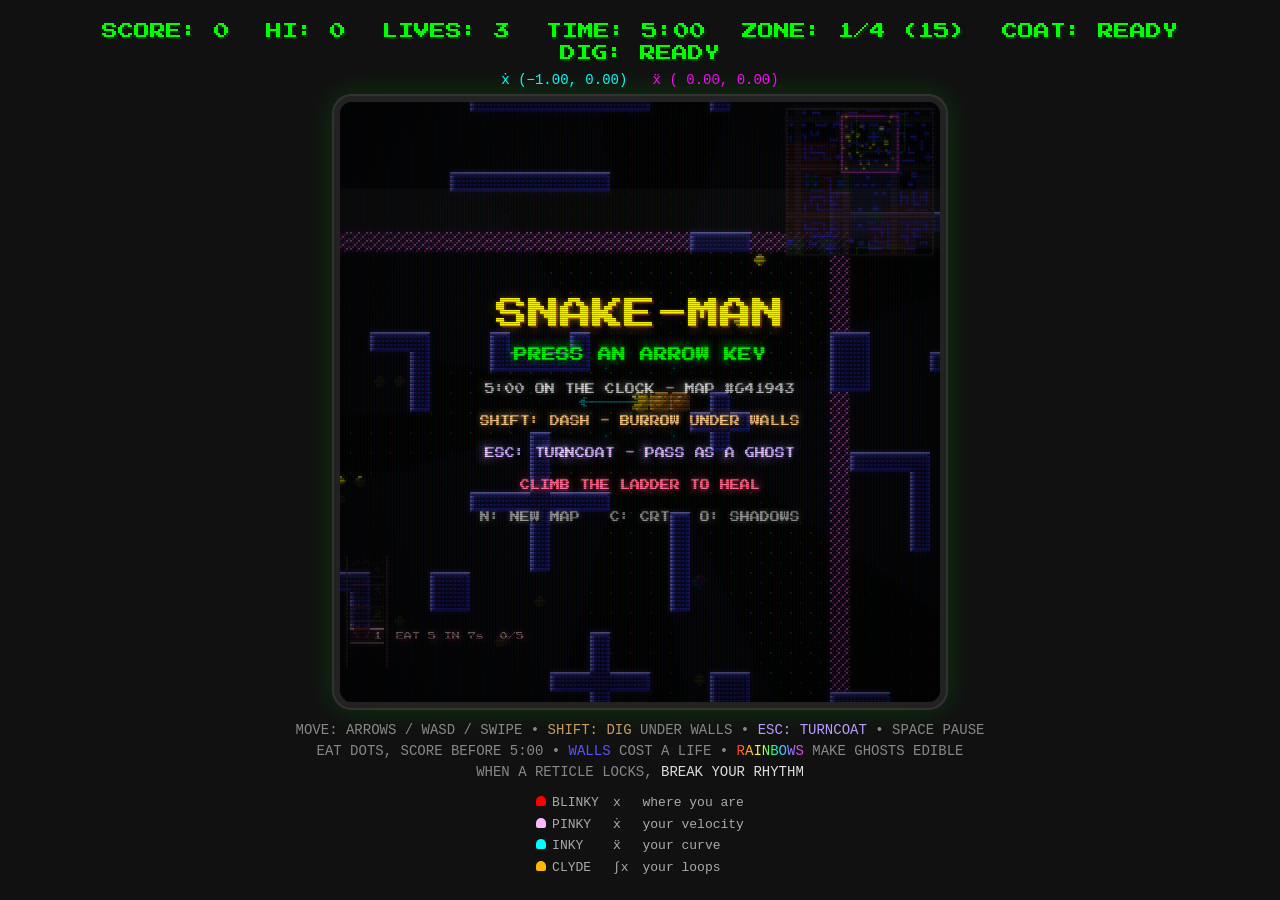
==== snake-man.html @ 8e8dd1f4 "Add Snake-Man to the portfolio" ====
<!DOCTYPE html>
<html lang="en">
<head>
    <meta charset="UTF-8">
    <meta name="viewport" content="width=device-width, initial-scale=1, maximum-scale=1, user-scalable=no, viewport-fit=cover">
    <title>SNAKE-MAN: TOROIDAL EDITION</title>
    <script>
        // Touch mode: a touch-only device, the Android app (?app=1 / its user agent), or ?pad=1.
        (() => {
            const q = new URLSearchParams(location.search);
            const touchOnly = matchMedia('(pointer: coarse)').matches && !matchMedia('(any-pointer: fine)').matches;
            const app = q.has('app') || navigator.userAgent.includes('SnakeManApp');
            if (touchOnly || app || q.has('pad')) document.documentElement.classList.add('touch');
        })();
    </script>
    <link rel="preconnect" href="https://fonts.googleapis.com">
    <link rel="preconnect" href="https://fonts.gstatic.com" crossorigin>
    <link href="https://fonts.googleapis.com/css2?family=Press+Start+2P&display=swap" rel="stylesheet">
    <style>
        body {
            background: #111;
            display: flex;
            flex-direction: column;
            align-items: center;
            justify-content: center;
            min-height: 100vh;
            margin: 0;
            padding: 12px 16px;
            box-sizing: border-box;
            color: #0f0;
            font-family: 'Courier New', monospace;
        }
        canvas {
            border: 6px solid #222;
            border-radius: 18px;
            box-shadow: 0 0 0 2px #333, 0 0 30px rgba(0, 255, 0, 0.18), inset 0 0 40px #000;
            image-rendering: pixelated;
            background: #000;
            width: min(600px, 92vw);
            height: auto;
            touch-action: none;
        }
        .stats {
            display: flex;
            flex-wrap: wrap;
            justify-content: center;
            gap: 6px 36px;
            font-family: 'Press Start 2P', 'Courier New', monospace;
            font-size: 16px;
            text-shadow: 2px 2px 0 #030;
            margin-bottom: 10px;
        }
        #time.low { color: #f33; }
        .kin {
            font-size: 14px;
            color: #6a6;
            margin-bottom: 8px;
            min-height: 1em;
        }
        .kin .v { color: #0ff; }
        .kin .a { color: #f0f; }
        .help {
            margin-top: 12px;
            color: #888;
            text-align: center;
            font-size: 14px;
            line-height: 1.5;
        }
        .legend {
            display: grid;
            grid-template-columns: auto auto auto;
            gap: 2px 14px;
            margin: 10px auto 0;
            text-align: left;
            font-size: 13px;
            color: #aaa;
            width: fit-content;
        }
        .legend b { font-weight: normal; }
        .dot { display: inline-block; width: 10px; height: 10px; border-radius: 5px 5px 2px 2px; margin-right: 6px; }
        /* Touch pad: a joystick and two buttons, shown only in touch mode (html.touch: phones,
           the Android app, or ?pad=1). */
        .pad { display: none; }
        html.touch body { justify-content: flex-start; padding-top: max(10px, env(safe-area-inset-top)); user-select: none; -webkit-user-select: none; }
        html.touch .stats { font-size: 11px; gap: 4px 16px; margin-bottom: 8px; }
        html.touch .kin, html.touch .help { display: none; }
        html.touch .pad {
            display: flex; align-items: center; justify-content: space-between;
            width: min(600px, 92vw); margin-top: 18px; touch-action: none;
        }
        .stick {
            position: relative; width: 150px; height: 150px; border-radius: 50%;
            border: 3px solid #1c4a1c; box-shadow: inset 0 0 24px #000, 0 0 16px rgba(0,255,0,0.12);
            background: radial-gradient(circle, #102810 0%, #070f07 70%); touch-action: none;
        }
        .stick::before, .stick::after {   /* faint 4-way cross: the snake only turns on the grid */
            content: ''; position: absolute; left: 50%; top: 50%; background: #1c4a1c;
        }
        .stick::before { width: 70%; height: 3px; transform: translate(-50%, -50%); }
        .stick::after { width: 3px; height: 70%; transform: translate(-50%, -50%); }
        .knob {
            position: absolute; left: 50%; top: 50%; width: 62px; height: 62px; margin: -31px 0 0 -31px;
            border-radius: 50%; z-index: 1; pointer-events: none;
            background: radial-gradient(circle at 35% 35%, #fff6a0, #ffd700 45%, #9a6a00);
            box-shadow: 0 3px 0 #4a3000, 0 0 12px rgba(255,215,0,0.35);
        }
        .btns { display: flex; flex-direction: column; gap: 10px; }
        .btns button {
            width: 86px; height: 50px; border-radius: 14px; background: #0c0c14; touch-action: none;
            font-family: 'Press Start 2P', 'Courier New', monospace; font-size: 11px; color: #0f0;
            border: 3px solid #1c4a1c; box-shadow: 0 4px 0 #000;
        }
        .btns button:active, .btns button.on { transform: translateY(3px); box-shadow: 0 1px 0 #000; }
        #btnCoat { color: #b89cff; border-color: #4a3a80; }
        #btnCoat.cool, #btnDash.cool { color: #555; border-color: #2a2a2a; }
        #btnDash { color: #c89c62; border-color: #6b4a2b; }
        .rainbow {
            background: linear-gradient(90deg, #f33, #fa0, #ff3, #3f6, #3cf, #a6f, #f3c);
            -webkit-background-clip: text; background-clip: text; color: transparent;
        }
    </style>
</head>
<body>

    <div class="stats">
        <div>SCORE: <span id="score">0</span></div>
        <div>HI: <span id="hi">0</span></div>
        <div>LIVES: <span id="lives">3</span></div>
        <div>TIME: <span id="time">5:00</span></div>
        <div>ZONE: <span id="zone">1/4</span></div>
        <div>COAT: <span id="coat">READY</span></div>
        <div>DIG: <span id="dash">READY</span></div>
    </div>
    <div class="kin" id="kin"></div>

    <canvas id="gameCanvas" width="600" height="600"></canvas>

    <div class="pad">
        <div class="stick" id="stick"><div class="knob" id="knob"></div></div>
        <div class="btns">
            <button id="btnDash">DIG</button>
            <button id="btnCoat">COAT</button>
            <button id="btnPause">PAUSE</button>
        </div>
    </div>

    <div class="help">
        MOVE: ARROWS / WASD / SWIPE • <span style="color:#c89c62">SHIFT: DIG</span> UNDER WALLS • <span style="color:#b89cff">ESC: TURNCOAT</span> • SPACE PAUSE<br>
        EAT DOTS, SCORE BEFORE 5:00 • <span style="color:#55f">WALLS</span> COST A LIFE • <span class="rainbow">RAINBOWS</span> MAKE GHOSTS EDIBLE<br>
        WHEN A RETICLE LOCKS, <span style="color:#ddd">BREAK YOUR RHYTHM</span>
        <div class="legend">
            <span><span class="dot" style="background:#FF0000"></span>BLINKY</span><b>x</b><span>where you are</span>
            <span><span class="dot" style="background:#FFB8FF"></span>PINKY</span><b>ẋ</b><span>your velocity</span>
            <span><span class="dot" style="background:#00FFFF"></span>INKY</span><b>ẍ</b><span>your curve</span>
            <span><span class="dot" style="background:#FFB800"></span>CLYDE</span><b>∫x</b><span>your loops</span>
        </div>
    </div>

    <!-- The game, one module per file (see snake-man/core.js for the layout). Order matters. -->
    <script src="snake-man/core.js"></script>
    <script src="snake-man/state.js"></script>
    <script src="snake-man/view.js"></script>
    <script src="snake-man/map.js"></script>
    <script src="snake-man/kin.js"></script>
    <script src="snake-man/pellets.js"></script>
    <script src="snake-man/gfx.js"></script>
    <script src="snake-man/fx.js"></script>
    <script src="snake-man/anim.js"></script>
    <script src="snake-man/ghosts.js"></script>
    <script src="snake-man/coat.js"></script>
    <script src="snake-man/player.js"></script>
    <script src="snake-man/dash.js"></script>
    <script src="snake-man/heal.js"></script>
    <script src="snake-man/render.js"></script>
    <script src="snake-man/input.js"></script>
    <script src="snake-man/game.js"></script>
</body>
</html>
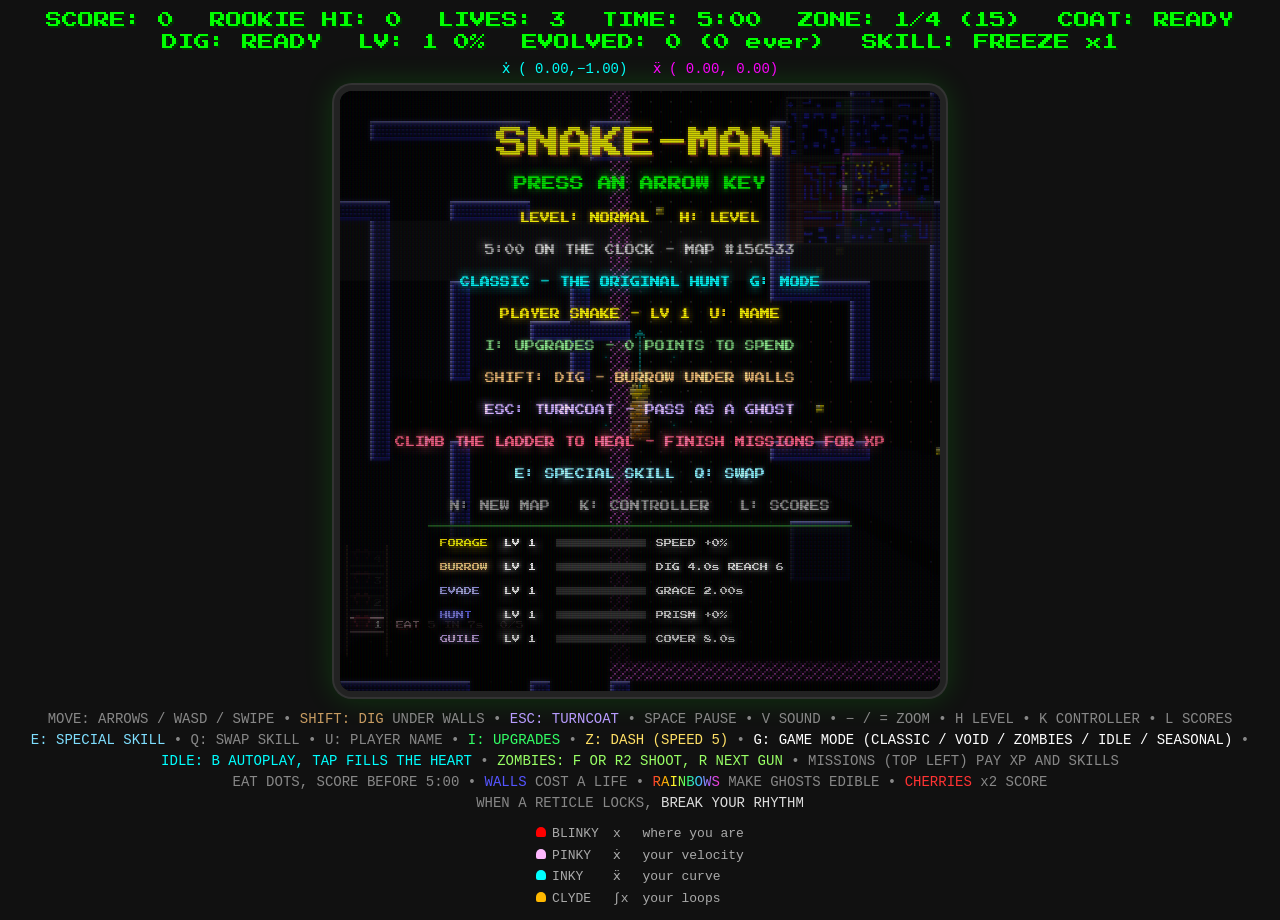
==== commit 5fe31b3d: "Update Snake-Man to the all-modes build, add the globe edition Snake-Man now has game modes (Classic" ====
--- a/snake-man.html
+++ b/snake-man.html
@@ -78,15 +78,48 @@
         }
         .legend b { font-weight: normal; }
         .dot { display: inline-block; width: 10px; height: 10px; border-radius: 5px 5px 2px 2px; margin-right: 6px; }
-        /* Touch pad: a joystick and two buttons, shown only in touch mode (html.touch: phones,
-           the Android app, or ?pad=1). */
+        /* Touch pad: a joystick and three buttons, shown only in touch mode (html.touch: phones,
+           the Android app, or ?pad=1). Touch mode never scrolls: the screen shrinks to fit. */
         .pad { display: none; }
-        html.touch body { justify-content: flex-start; padding-top: max(10px, env(safe-area-inset-top)); user-select: none; -webkit-user-select: none; }
+        html.touch, html.touch body { height: 100%; overflow: hidden; overscroll-behavior: none; }
+        html.touch body {
+            justify-content: flex-start; min-height: 0; padding-top: max(10px, env(safe-area-inset-top));
+            user-select: none; -webkit-user-select: none;
+        }
         html.touch .stats { font-size: 11px; gap: 4px 16px; margin-bottom: 8px; }
         html.touch .kin, html.touch .help { display: none; }
+        html.touch canvas {   /* portrait: room for two rows of stats above and the pad below */
+            width: min(600px, 92vw, calc(100vh - 290px));
+            width: min(600px, 92vw, calc(100dvh - 290px));
+        }
         html.touch .pad {
             display: flex; align-items: center; justify-content: space-between;
             width: min(600px, 92vw); margin-top: 18px; touch-action: none;
+        }
+        /* Landscape (the app, a phone in a clip-on controller): stats over the stick on the left,
+           the screen as tall as the phone, the buttons on the right. */
+        @media (orientation: landscape) {
+            html.touch body {
+                display: grid; grid-template-columns: 1fr auto 1fr; grid-template-rows: 1fr 1fr;
+                grid-template-areas: "stats screen btns" "stick screen btns";
+                align-items: center; justify-items: center; column-gap: 16px;
+                padding: max(8px, env(safe-area-inset-top)) max(12px, env(safe-area-inset-right))
+                         max(8px, env(safe-area-inset-bottom)) max(12px, env(safe-area-inset-left));
+            }
+            html.touch .stats { grid-area: stats; flex-direction: column; align-items: flex-start; gap: 8px; margin: 0; }
+            html.touch canvas {
+                grid-area: screen;
+                width: min(600px, calc(100vh - 32px));
+                width: min(600px, calc(100dvh - 32px));
+            }
+            html.touch .pad { display: contents; }
+            html.touch .stick { grid-area: stick; }
+            html.touch .btns { grid-area: btns; }
+        }
+        /* A gamepad is connected: its own stick and buttons replace the on-screen ones. */
+        html.gamepad .stick, html.gamepad .btns { display: none; }
+        @media (orientation: landscape) {
+            html.touch.gamepad body { grid-template-areas: "stats screen ." "stats screen ."; }
         }
         .stick {
             position: relative; width: 150px; height: 150px; border-radius: 50%;
@@ -114,22 +147,104 @@
         #btnCoat { color: #b89cff; border-color: #4a3a80; }
         #btnCoat.cool, #btnDash.cool { color: #555; border-color: #2a2a2a; }
         #btnDash { color: #c89c62; border-color: #6b4a2b; }
+        #btnPadCfg { height: 34px; font-size: 9px; color: #888; border-color: #333; }
+        #btnSkill { font-size: 9px; border-color: #2a5a6a; }
+        /* ZOMBIES mode (zombies.js): the gun readout and the FIRE button only show there. */
+        .zonly, #btnFire { display: none; }
+        /* DASH (lunge.js), once SPEED tier 5 unlocks it. */
+        .lonly, #btnLunge { display: none; }
+        html.lunge .lonly { display: block; }
+        html.touch.lunge #btnLunge { display: block; color: #ffe066; border-color: #7a6a20; }
+        #btnLunge.cool { color: #555; border-color: #2a2a2a; }
+        html.zombies .zonly { display: block; color: #9f6; }
+        html.touch.zombies #btnFire { display: block; color: #ff5050; border-color: #7a2020; }
+        #btnSwap { height: 34px; font-size: 9px; color: #7fdfff; border-color: #2a5a6a; }
+        #btnSkill.cool { color: #555; border-color: #2a2a2a; }
+        html.touch .btns { gap: 8px; }
+        html.touch .btns button { height: 44px; }
+        html.touch #btnPadCfg, html.touch #btnSwap { height: 30px; }
+        /* A controller is in use (any button pressed): the touch pad steps aside until a touch. */
+        html.padmode .pad { display: none; }
+        .sc-empty { color: #555; font-size: 9px; }
+        .sc-row.me { color: #fff; }
+        .sc-tabs { display: flex; gap: 10px; margin-top: 4px; }
+        .sc-tabs span { font-size: 14px; color: #555; padding: 6px 10px; border: 2px solid #222; border-radius: 8px; cursor: pointer; }
+        .sc-tabs span.sel { color: #FFD700; border-color: #FFD700; text-shadow: 2px 2px 0 #401010; }
+        /* The name screen (names.js). */
+        .nm-boxes { display: flex; gap: 4px; margin: 6px 0; }
+        .nm-boxes span { width: 26px; height: 32px; line-height: 32px; text-align: center; font-size: 16px; color: #FFD700;
+                         border-bottom: 3px solid #1c4a1c; background: #070f07; }
+        .nm-boxes span.sel { border-bottom-color: #FFD700; background: #1a1a06; animation: pmblink 0.6s steps(2) infinite; }
+        .nm-input {
+            width: min(320px, 90%); padding: 10px; box-sizing: border-box; text-align: center; text-transform: uppercase;
+            font-family: 'Press Start 2P', 'Courier New', monospace; font-size: 16px; color: #FFD700;
+            background: #070f07; border: 2px solid #1c4a1c; border-radius: 8px; outline: none;
+        }
+        .nm-input:focus { border-color: #FFD700; }
+        html.padmode .nm-input { display: none; }
+        .nm-list { display: flex; flex-wrap: wrap; justify-content: center; gap: 6px; width: min(520px, 100%); }
+        .nm-chip { border: 2px solid #1c4a1c; border-radius: 8px; padding: 6px 8px; font-size: 10px; color: #ccc; cursor: pointer; }
+        .nm-chip i { font-style: normal; color: #6a6; font-size: 8px; }
+        .nm-chip.sel { border-color: #FFD700; color: #fff; }
+        /* The upgrades screen (upgrades.js). */
+        .up-pips { display: flex; gap: 4px; align-items: center; }
+        .up-pips i { display: inline-block; width: 14px; height: 10px; border: 2px solid #1c4a1c; background: #070f07; }
+        .up-sub { width: min(520px, 100%); color: #888; font-size: 8px; margin: -4px 0 4px; padding-left: 10px; box-sizing: border-box; }
+        /* Idle panel (idle.js), IDLE mode only: the AUTO switch, the scales you've banked, and what they buy. */
+        .idle {
+            display: none; flex-wrap: wrap; align-items: center; justify-content: center; gap: 6px 10px;
+            margin-top: 12px; max-width: min(600px, 92vw);
+            font-family: 'Press Start 2P', 'Courier New', monospace; font-size: 10px; color: #0ff;
+        }
+        html.idlemode .idle { display: flex; }
+        .idle button {
+            font-family: inherit; font-size: 9px; padding: 7px 9px; border-radius: 10px; touch-action: none;
+            background: #0c0c14; color: #0ff; border: 2px solid #1a5050; box-shadow: 0 3px 0 #000;
+        }
+        .idle button:active { transform: translateY(2px); box-shadow: 0 1px 0 #000; }
+        #btnAuto { color: #888; border-color: #333; }
+        #btnAuto.on { color: #0ff; border-color: #0aa; box-shadow: 0 3px 0 #000, 0 0 10px rgba(0,255,255,0.25); }
+        .idle .up.broke { color: #466; }
+        .idle .up.maxed { color: #fd0; border-color: #554400; }
+        #away { color: #6f6; }
+        /* the tap meter fills left to right behind its label */
+        .heart {
+            color: #ff99aa; padding: 4px 8px; border: 2px solid #4a1828; border-radius: 8px; text-align: center;
+            background: linear-gradient(90deg, #4a1020 var(--p, 0%), #0c0c14 var(--p, 0%));
+        }
+        .heart.full { color: #fff; border-color: #ff3355; }
+        .ups { display: flex; flex-wrap: wrap; gap: 6px; justify-content: center; }
         .rainbow {
             background: linear-gradient(90deg, #f33, #fa0, #ff3, #3f6, #3cf, #a6f, #f3c);
             -webkit-background-clip: text; background-clip: text; color: transparent;
         }
+        .pm-report { max-height: 30vh; overflow: auto; margin: 4px 0; padding: 6px; background: #000; color: #9f9;
+                     font: 9px/1.3 'Courier New', monospace; white-space: pre-wrap; word-break: break-all; text-align: left; }
+        /* Two screens (dual.js): the top is the game and nothing else; the numbers are on the lower screen. */
+        html.dual, html.dual body { margin: 0; padding: 0; width: 100%; height: 100%; overflow: hidden; background: #000; }
+        html.dual ::-webkit-scrollbar { display: none; }
+        html.dual body { display: block; }
+        html.dual .stats, html.dual .kin, html.dual .pad, html.dual .stick, html.dual .btns, html.dual .padmenu { display: none !important; }
+        html.dual #gameCanvas { position: fixed; inset: 0; margin: auto; width: 100vw; height: auto; max-height: 100vh; aspect-ratio: 1060 / 600; }
     </style>
+    <link rel="stylesheet" href="snake-man/panels.css">
 </head>
 <body>
 
     <div class="stats">
         <div>SCORE: <span id="score">0</span></div>
-        <div>HI: <span id="hi">0</span></div>
+        <div><span id="hiTier">HI</span>: <span id="hi">0</span></div>
         <div>LIVES: <span id="lives">3</span></div>
+        <div id="wallsBox">WALLS: <span id="walls"></span></div>
         <div>TIME: <span id="time">5:00</span></div>
         <div>ZONE: <span id="zone">1/4</span></div>
         <div>COAT: <span id="coat">READY</span></div>
         <div>DIG: <span id="dash">READY</span></div>
+        <div>LV: <span id="lv">1</span></div>
+        <div>EVOLVED: <span id="evo">0 (0 ever)</span></div>
+        <div>SKILL: <span id="skill">-</span></div>
+        <div class="lonly">DASH: <span id="lunge">READY</span></div>
+        <div class="zonly">GUN: <span id="gun">-</span></div>
     </div>
     <div class="kin" id="kin"></div>
 
@@ -139,14 +254,27 @@
         <div class="stick" id="stick"><div class="knob" id="knob"></div></div>
         <div class="btns">
             <button id="btnDash">DIG</button>
+            <button id="btnLunge">DASH</button>
             <button id="btnCoat">COAT</button>
+            <button id="btnFire">FIRE</button>
+            <button id="btnSkill">SKILL</button>
+            <button id="btnSwap">SWAP</button>
             <button id="btnPause">PAUSE</button>
+            <button id="btnPadCfg">PAD</button>
         </div>
     </div>
 
+    <div class="idle">
+        <button id="btnAuto">AUTO</button>
+        <div class="scales">SCALES <span id="scales">0</span> <span id="away"></span></div>
+        <div class="heart" id="heartBox">HEART <span id="heart">0/500</span></div>
+        <div class="ups" id="ups"></div>
+    </div>
+
     <div class="help">
-        MOVE: ARROWS / WASD / SWIPE • <span style="color:#c89c62">SHIFT: DIG</span> UNDER WALLS • <span style="color:#b89cff">ESC: TURNCOAT</span> • SPACE PAUSE<br>
-        EAT DOTS, SCORE BEFORE 5:00 • <span style="color:#55f">WALLS</span> COST A LIFE • <span class="rainbow">RAINBOWS</span> MAKE GHOSTS EDIBLE<br>
+        MOVE: ARROWS / WASD / SWIPE • <span style="color:#c89c62">SHIFT: DIG</span> UNDER WALLS • <span style="color:#b89cff">ESC: TURNCOAT</span> • SPACE PAUSE • V SOUND • − / = ZOOM • H LEVEL • K CONTROLLER • L SCORES<br>
+        <span style="color:#7fdfff">E: SPECIAL SKILL</span> • Q: SWAP SKILL • U: PLAYER NAME • <span style="color:#3f6">I: UPGRADES</span> • <span style="color:#ffe066">Z: DASH (SPEED 5)</span> • <span style="color:#fff">G: GAME MODE (CLASSIC / VOID / ZOMBIES / IDLE / SEASONAL)</span> • <span style="color:#0ff">IDLE: B AUTOPLAY, TAP FILLS THE HEART</span> • <span style="color:#9f6">ZOMBIES: F OR R2 SHOOT, R NEXT GUN</span> • MISSIONS (TOP LEFT) PAY XP AND SKILLS<br>
+        EAT DOTS, SCORE BEFORE 5:00 • <span style="color:#55f">WALLS</span> COST A LIFE • <span class="rainbow">RAINBOWS</span> MAKE GHOSTS EDIBLE • <span style="color:#f33">CHERRIES</span> x2 SCORE<br>
         WHEN A RETICLE LOCKS, <span style="color:#ddd">BREAK YOUR RHYTHM</span>
         <div class="legend">
             <span><span class="dot" style="background:#FF0000"></span>BLINKY</span><b>x</b><span>where you are</span>
@@ -165,14 +293,36 @@
     <script src="snake-man/pellets.js"></script>
     <script src="snake-man/gfx.js"></script>
     <script src="snake-man/fx.js"></script>
+    <script src="snake-man/music.js"></script>
+    <script src="snake-man/sfx.js"></script>
     <script src="snake-man/anim.js"></script>
     <script src="snake-man/ghosts.js"></script>
     <script src="snake-man/coat.js"></script>
     <script src="snake-man/player.js"></script>
     <script src="snake-man/dash.js"></script>
     <script src="snake-man/heal.js"></script>
+    <script src="snake-man/skills.js"></script>
+    <script src="snake-man/special.js"></script>
+    <script src="snake-man/profile.js"></script>
+    <script src="snake-man/missions.js"></script>
+    <script src="snake-man/modes.js"></script>
+    <script src="snake-man/voidmode.js"></script>
+    <script src="snake-man/zombies.js"></script>
+    <script src="snake-man/lunge.js"></script>
     <script src="snake-man/render.js"></script>
     <script src="snake-man/input.js"></script>
+    <script src="snake-man/pad.js"></script>
+    <script src="snake-man/padmenu.js"></script>
+    <script src="snake-man/scores.js"></script>
+    <script src="snake-man/names.js"></script>
+    <script src="snake-man/upgrades.js"></script>
+    <script src="snake-man/evo.js"></script>
+    <script src="snake-man/campaign.js"></script>
+    <script src="snake-man/snakes.js"></script>
+    <script src="snake-man/idle.js"></script>
+    <script src="snake-man/autopilot.js"></script>
+    <script src="snake-man/runlog.js"></script>
     <script src="snake-man/game.js"></script>
+    <script src="snake-man/dual.js"></script>
 </body>
 </html>
--- a/snake-man/panels.css
+++ b/snake-man/panels.css
@@ -0,0 +1,42 @@
+/* SNAKE-MAN · panels: the controller, score, upgrade and name screens. Shared by the game page
+   and the Thor's lower screen (info.html), so both draw them alike. */
+
+/* The game's pixel font, shipped with it (SIL Open Font License, fonts/OFL.txt) so it draws offline. */
+@font-face { font-family: 'Press Start 2P'; src: url('fonts/PressStart2P-Regular.ttf') format('truetype'); font-display: swap; }
+
+.pm-cols, .pm-col { display: flex; flex-direction: column; align-items: center; gap: 8px; width: 100%; }
+.pm-sec-rows { width: min(520px, 100%); }
+/* The controller screen (padmenu.js), over everything. */
+.padmenu {
+    position: fixed; inset: 0; z-index: 10; overflow-y: auto;
+    display: flex; flex-direction: column; align-items: center; gap: 8px;
+    padding: max(14px, env(safe-area-inset-top)) 16px 14px; box-sizing: border-box;
+    background: rgba(4, 10, 4, 0.94); color: #0f0;
+    font-family: 'Press Start 2P', 'Courier New', monospace; font-size: 11px;
+}
+.padmenu[hidden] { display: none; }
+.pm-title { font-size: 18px; color: #FFD700; text-shadow: 2px 2px 0 #401010; margin-top: 4px; }
+.pm-dev { color: #6a6; font-size: 9px; max-width: min(520px, 100%); text-align: center; overflow-wrap: anywhere; }
+.pm-grid { display: grid; grid-template-columns: auto 1fr 1fr; gap: 4px 8px; width: min(520px, 100%); align-items: center; }
+.pm-act { color: #aaa; font-size: 10px; }
+.pm-slot, .pm-row {
+    border: 2px solid #1c4a1c; border-radius: 8px; padding: 7px 8px; background: #070f07;
+    text-align: center; cursor: pointer; white-space: nowrap; overflow: hidden; text-overflow: ellipsis;
+}
+.pm-row { display: flex; justify-content: space-between; gap: 12px; width: min(520px, 100%); box-sizing: border-box; color: #ccc; }
+.pm-slot.sel, .pm-row.sel { border-color: #FFD700; color: #fff; box-shadow: 0 0 10px rgba(255, 215, 0, 0.35); }
+.pm-slot.cap { border-color: #f0f; color: #f6f; animation: pmblink 0.5s steps(2) infinite; }
+.pm-row.warn { border-color: #f33; color: #f66; }
+@keyframes pmblink { 50% { border-color: #404; } }
+.pm-note { min-height: 1.2em; color: #f6f; font-size: 9px; text-align: center; }
+.pm-live { color: #0ff; font-size: 9px; }
+.pm-hint { color: #777; font-size: 9px; text-align: center; }
+/* The high score boards (scores.js), one per skill tier. */
+.sc-board { width: min(520px, 100%); border: 2px solid #1c4a1c; border-radius: 8px; padding: 6px 10px; box-sizing: border-box; background: #070f07; }
+.sc-board.sel { border-color: #FFD700; }
+.sc-head { display: flex; justify-content: space-between; font-size: 11px; margin-bottom: 4px; }
+.sc-head span + span { color: #777; font-size: 9px; }
+.sc-row { display: grid; grid-template-columns: 2em 1fr 1fr auto; gap: 8px; font-size: 9px; color: #ccc; padding: 2px 0; }
+.sc-row.new { color: #fff; animation: pmblink 0.5s steps(2) infinite; }
+.sc-row span:nth-child(2) { color: #FFD700; }
+.pm-sec { grid-column: 1 / -1; color: #FFD700; font-size: 9px; margin-top: 6px; border-bottom: 1px solid #1c4a1c; }
